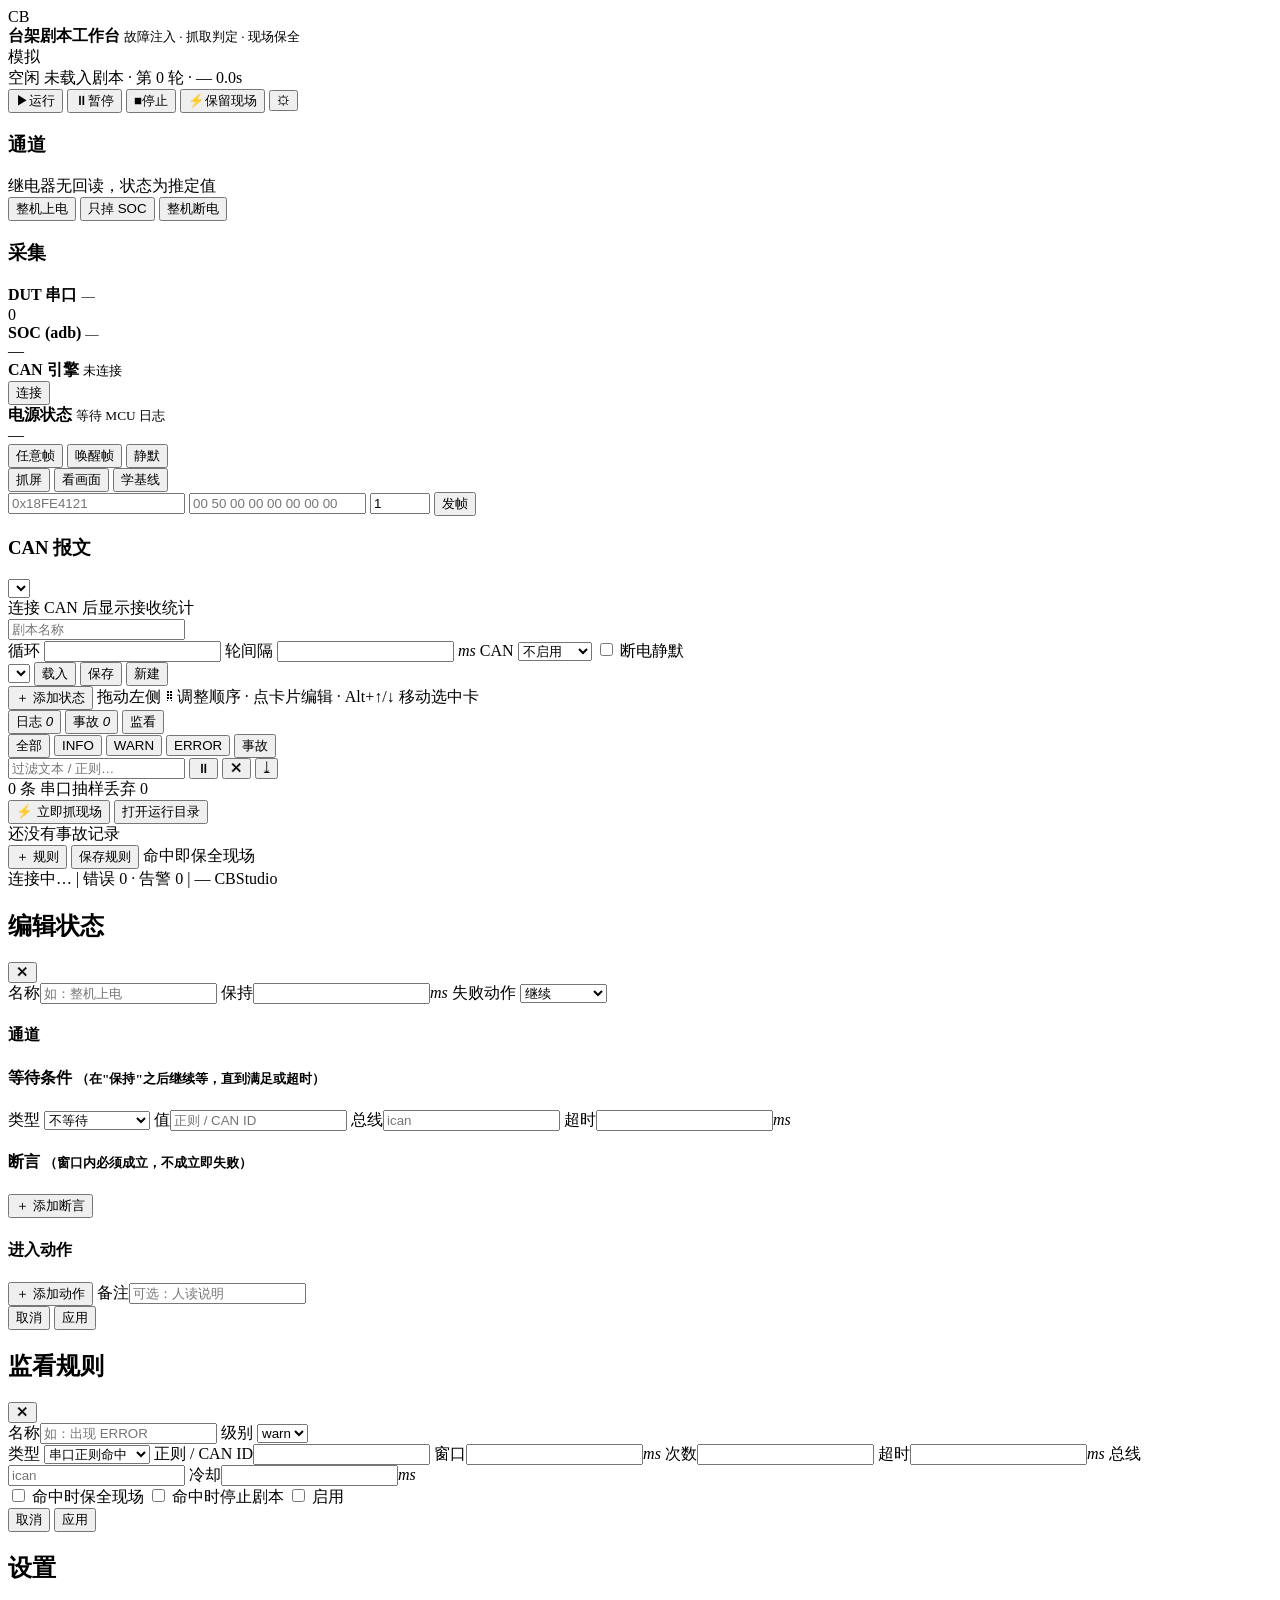
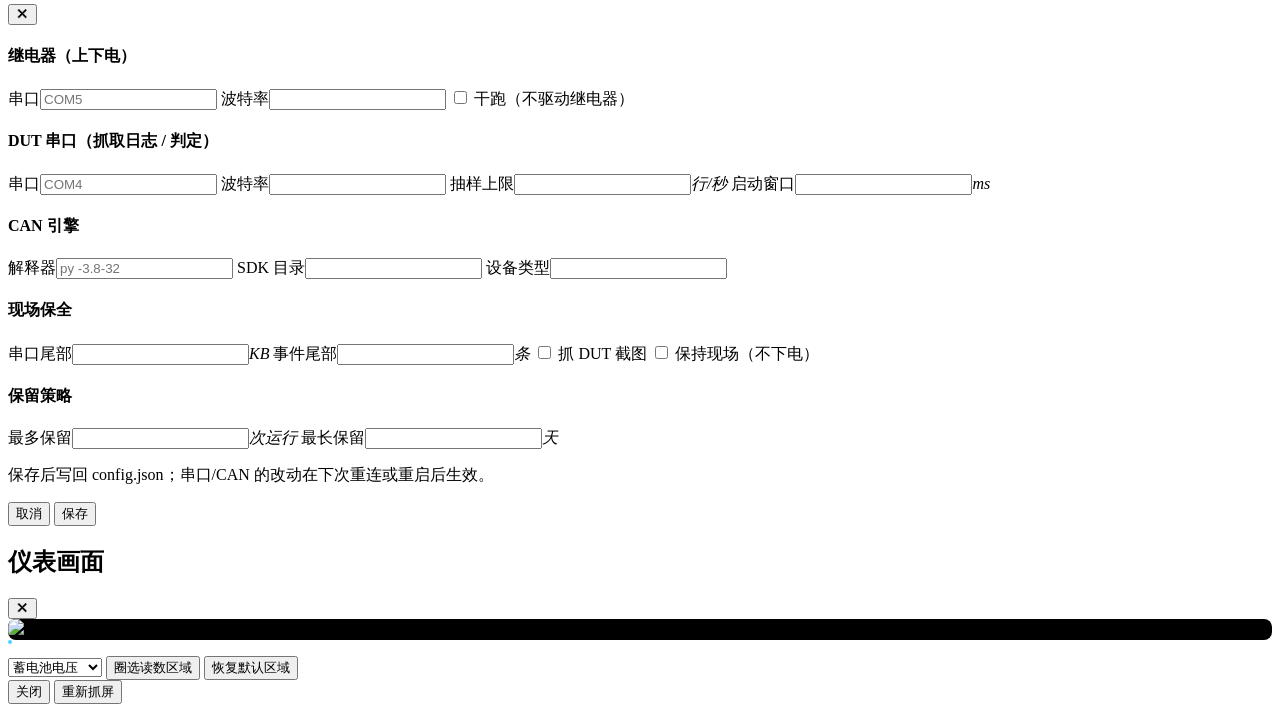
==== web/index.html @ af42330e "feat(cbstudio): 台架工作台初版入库 - 本地网页工作台：继电器通道、CAN 激励、串口/adb 探针、剧本运行器（SSE 实时刷新） - 剧本状态卡：断言（无 ERROR / 串口 /" ====
<!DOCTYPE html>
<html lang="zh-CN">
<head>
<meta charset="utf-8">
<meta name="viewport" content="width=device-width, initial-scale=1">
<title>CBStudio · 台架剧本工作台</title>
<link rel="stylesheet" href="/static/css/app.css">
</head>
<body>

<header class="topbar">
  <div class="brand">
    <span class="brand-mark">CB</span>
    <div class="brand-text">
      <b>台架剧本工作台</b>
      <small>故障注入 · 抓取判定 · 现场保全</small>
    </div>
    <span class="sim-badge hidden" id="simBadge" title="模拟模式：不连接任何真实硬件">模拟</span>
  </div>

  <div class="runstate" id="runstate">
    <span class="pill" id="phasePill">空闲</span>
    <span class="run-meta">
      <span id="runScenario">未载入剧本</span>
      <span class="sep">·</span>
      <span id="runIteration">第 0 轮</span>
      <span class="sep">·</span>
      <span id="runStateName">—</span>
    </span>
    <span class="run-clock" id="runClock">0.0s</span>
  </div>

  <div class="top-actions">
    <button class="btn primary" id="btnStart" title="开始执行剧本（Space）">
      <span class="ico">▶</span><span>运行</span>
    </button>
    <button class="btn" id="btnPause" title="暂停 / 恢复（P）">
      <span class="ico" id="pauseIco">⏸</span><span id="pauseLabel">暂停</span>
    </button>
    <button class="btn danger" id="btnStop" title="停止（Esc）">
      <span class="ico">■</span><span>停止</span>
    </button>
    <button class="btn warn" id="btnFreeze" title="立刻抓现场并保持不动电">
      <span class="ico">⚡</span><span>保留现场</span>
    </button>
    <button class="btn ghost" id="btnSettings" title="设置（硬件 / 保全 / 保留策略）">⚙</button>
  </div>
</header>

<main class="layout">

  <!-- ============================ 左：通道与采集 ============================ -->
  <aside class="col col-left">
    <section class="panel">
      <div class="panel-head">
        <h3>通道</h3>
        <span class="hint" id="channelHint">继电器无回读，状态为推定值</span>
      </div>
      <div class="channel-list" id="channelList"></div>
      <div class="preset-row">
        <button class="btn tiny" data-preset="power_on">整机上电</button>
        <button class="btn tiny" data-preset="soc_off">只掉 SOC</button>
        <button class="btn tiny" data-preset="power_off">整机断电</button>
      </div>
    </section>

    <section class="panel">
      <div class="panel-head"><h3>采集</h3><span class="hint" id="probeHint"></span></div>
      <div class="probe-list">
        <div class="probe-row" id="probeSerial">
          <span class="led"></span>
          <div class="probe-main">
            <b>DUT 串口</b>
            <small id="probeSerialDetail">—</small>
          </div>
          <span class="probe-rate" id="probeSerialRate">0</span>
        </div>
        <div class="probe-row" id="probeAdb">
          <span class="led"></span>
          <div class="probe-main">
            <b>SOC (adb)</b>
            <small id="probeAdbDetail">—</small>
          </div>
          <span class="probe-rate" id="probeAdbRate">—</span>
        </div>
        <div class="probe-row" id="probeCan">
          <span class="led"></span>
          <div class="probe-main">
            <b>CAN 引擎</b>
            <small id="probeCanDetail">未连接</small>
          </div>
          <button class="btn tiny" id="btnCanConnect">连接</button>
        </div>
        <div class="probe-row" id="probePwr">
          <span class="led"></span>
          <div class="probe-main">
            <b>电源状态</b>
            <small id="probePwrDetail">等待 MCU 日志</small>
          </div>
          <span class="probe-rate" id="probePwrState">—</span>
        </div>
      </div>
      <div class="can-buses" id="canBuses"></div>
      <div class="stim-row">
        <button class="btn tiny" data-stim="any" title="持续发普通帧：OFF→待机，并让网络不静默">任意帧</button>
        <button class="btn tiny" data-stim="wake" title="发转向/双闪/BMS1充电/OTA 唤醒源：待机→监听">唤醒帧</button>
        <button class="btn tiny" data-stim="silence" title="停掉全部激励，网络转静默">静默</button>
      </div>
      <div class="stim-row">
        <button class="btn tiny" id="btnScreen" title="抓一帧仪表画面并预览">抓屏</button>
        <button class="btn tiny ghost" id="btnScreenLast" title="查看最近一张画面">看画面</button>
        <button class="btn tiny ghost" id="btnScreenBase" title="把当前画面的电压区域学成基线，供 screen_region 断言比对">学基线</button>
        <span class="hint" id="screenHint"></span>
      </div>
      <div class="manual-tx">
        <input class="mini-input" id="mtxId" placeholder="0x18FE4121" title="报文 ID">
        <input class="mini-input" id="mtxData" placeholder="00 50 00 00 00 00 00 00" title="数据（十六进制）">
        <input class="mini-input" id="mtxCount" type="number" min="1" value="1" title="发送次数" style="width:52px">
        <button class="btn tiny" id="btnSendFrame" title="按 100ms 周期手动发送，不受发送闸门影响">发帧</button>
      </div>
    </section>

    <section class="panel grow">
      <div class="panel-head">
        <h3>CAN 报文</h3>
        <select class="mini-select" id="canBusSelect"></select>
      </div>
      <div class="id-table" id="canIdTable">
        <div class="empty">连接 CAN 后显示接收统计</div>
      </div>
    </section>
  </aside>

  <!-- ============================ 中：剧本时间线 ============================ -->
  <section class="col col-center">
    <div class="scenario-bar">
      <input class="scenario-name" id="scenarioName" placeholder="剧本名称">
      <div class="scenario-meta">
        <label class="field">
          <span>循环</span>
          <input type="number" min="0" id="scenarioLoops" title="0 = 无限循环">
        </label>
        <label class="field">
          <span>轮间隔</span>
          <input type="number" min="0" step="100" id="scenarioInterval" title="毫秒">
          <em>ms</em>
        </label>
        <label class="field">
          <span>CAN</span>
          <select id="scenarioCanMode">
            <option value="none">不启用</option>
            <option value="tx">随机发送</option>
            <option value="rx">只接收</option>
          </select>
        </label>
        <label class="check" title="剧本主动断电期间，自动静默「掉线/静默」类监看，避免把预期掉电判成事故">
          <input type="checkbox" id="scenarioMute"> 断电静默
        </label>
        <span class="estimate" id="scenarioEstimate"></span>
      </div>
      <div class="scenario-tools">
        <select class="mini-select" id="scenarioFiles" title="载入已保存的剧本"></select>
        <button class="btn tiny" id="btnScenarioLoad">载入</button>
        <button class="btn tiny" id="btnScenarioSave">保存</button>
        <button class="btn tiny" id="btnScenarioNew">新建</button>
      </div>
    </div>

    <div class="timeline-wrap">
      <div class="timeline" id="timeline"></div>
      <div class="timeline-foot">
        <button class="btn add-state" id="btnAddState">＋ 添加状态</button>
        <span class="hint">拖动左侧 ⠿ 调整顺序 · 点卡片编辑 · Alt+↑/↓ 移动选中卡</span>
      </div>
    </div>
  </section>

  <!-- ============================ 右：日志 / 事件 / 规则 ============================ -->
  <aside class="col col-right">
    <div class="tabs">
      <button class="tab active" data-tab="logs">日志 <i id="tabLogCount">0</i></button>
      <button class="tab" data-tab="incidents">事故 <i id="tabIncCount">0</i></button>
      <button class="tab" data-tab="rules">监看</button>
    </div>

    <div class="tab-body" data-body="logs">
      <div class="log-tools">
        <div class="chips" id="logLevels">
          <button class="chip active" data-level="all">全部</button>
          <button class="chip" data-level="info">INFO</button>
          <button class="chip" data-level="warn">WARN</button>
          <button class="chip" data-level="error">ERROR</button>
          <button class="chip" data-level="incident">事故</button>
        </div>
        <input class="mini-input" id="logSearch" placeholder="过滤文本 / 正则…">
        <button class="btn tiny ghost" id="btnLogPause" title="暂停滚动">⏸</button>
        <button class="btn tiny ghost" id="btnLogClear" title="清空视图">✕</button>
        <button class="btn tiny ghost" id="btnLogExport" title="导出 CSV">⤓</button>
      </div>
      <div class="log-view" id="logView"></div>
      <div class="log-foot">
        <span id="logFoot">0 条</span>
        <span class="hint" id="logDrop">串口抽样丢弃 0</span>
      </div>
    </div>

    <div class="tab-body hidden" data-body="incidents">
      <div class="inc-tools">
        <button class="btn tiny" id="btnFreeze2">⚡ 立即抓现场</button>
        <button class="btn tiny ghost" id="btnOpenRun">打开运行目录</button>
        <span class="hint" id="incRunId"></span>
      </div>
      <div class="inc-list" id="incList"><div class="empty">还没有事故记录</div></div>
    </div>

    <div class="tab-body hidden" data-body="rules">
      <div class="inc-tools">
        <button class="btn tiny" id="btnRuleAdd">＋ 规则</button>
        <button class="btn tiny primary" id="btnRuleSave">保存规则</button>
        <span class="hint">命中即保全现场</span>
      </div>
      <div class="rule-list" id="ruleList"></div>
    </div>
  </aside>
</main>

<footer class="statusbar">
  <span class="dot" id="connDot"></span>
  <span id="connText">连接中…</span>
  <span class="sep">|</span>
  <span id="statCounters">错误 0 · 告警 0</span>
  <span class="sep">|</span>
  <span id="statRunDir" class="mono">—</span>
  <span class="spacer"></span>
  <span id="statVersion">CBStudio</span>
</footer>

<!-- ============================ 状态卡编辑器 ============================ -->
<div class="overlay hidden" id="stateModal">
  <div class="modal">
    <div class="modal-head">
      <h2 id="stateModalTitle">编辑状态</h2>
      <button class="btn ghost" data-close="stateModal">✕</button>
    </div>
    <div class="modal-body">
      <div class="form-row">
        <label class="field wide"><span>名称</span><input id="stName" placeholder="如：整机上电"></label>
        <label class="field"><span>保持</span><input type="number" min="0" step="100" id="stHold"><em>ms</em></label>
        <label class="field"><span>失败动作</span>
          <select id="stOnFail">
            <option value="continue">继续</option>
            <option value="stop">停止剧本</option>
            <option value="freeze">保全后停止</option>
          </select>
        </label>
      </div>

      <h4>通道</h4>
      <div class="chan-matrix" id="stChannels"></div>

      <h4>等待条件 <small>（在"保持"之后继续等，直到满足或超时）</small></h4>
      <div class="form-row">
        <label class="field"><span>类型</span>
          <select id="stWaitType">
            <option value="none">不等待</option>
            <option value="adb_online">SOC 在线</option>
            <option value="serial_match">串口出现</option>
            <option value="can_frame">CAN 收到报文</option>
            <option value="log_growing">日志在增长</option>
            <option value="pwr_state">电源状态到达</option>
          </select>
        </label>
        <label class="field wide" id="stWaitValueField"><span>值</span><input id="stWaitValue" placeholder="正则 / CAN ID"></label>
        <label class="field" id="stWaitBusField"><span>总线</span><input id="stWaitBus" placeholder="ican"></label>
        <label class="field" id="stWaitTimeoutField"><span>超时</span><input type="number" min="0" step="500" id="stWaitTimeout"><em>ms</em></label>
      </div>

      <h4>断言 <small>（窗口内必须成立，不成立即失败）</small></h4>
      <div class="check-list" id="stChecks"></div>
      <button class="btn tiny" id="btnAddCheck">＋ 添加断言</button>

      <h4>进入动作</h4>
      <div class="action-list" id="stActions"></div>
      <button class="btn tiny" id="btnAddAction">＋ 添加动作</button>

      <label class="field wide"><span>备注</span><input id="stNote" placeholder="可选：人读说明"></label>
    </div>
    <div class="modal-foot">
      <button class="btn" data-close="stateModal">取消</button>
      <button class="btn primary" id="btnStateApply">应用</button>
    </div>
  </div>
</div>

<!-- ============================ 规则编辑器 ============================ -->
<div class="overlay hidden" id="ruleModal">
  <div class="modal narrow">
    <div class="modal-head">
      <h2>监看规则</h2>
      <button class="btn ghost" data-close="ruleModal">✕</button>
    </div>
    <div class="modal-body">
      <div class="form-row">
        <label class="field wide"><span>名称</span><input id="ruName" placeholder="如：出现 ERROR"></label>
        <label class="field"><span>级别</span>
          <select id="ruSeverity"><option value="warn">warn</option><option value="error">error</option></select>
        </label>
      </div>
      <div class="form-row">
        <label class="field"><span>类型</span>
          <select id="ruType">
            <option value="regex">串口正则命中</option>
            <option value="silence">串口静默</option>
            <option value="can_timeout">CAN 报文超时</option>
            <option value="adb_offline">SOC 掉线</option>
            <option value="log_stall">日志停更</option>
          </select>
        </label>
        <label class="field wide"><span>正则 / CAN ID</span><input id="ruPattern"></label>
        <label class="field"><span>窗口</span><input type="number" min="0" step="500" id="ruWindow"><em>ms</em></label>
        <label class="field"><span>次数</span><input type="number" min="1" id="ruHits"></label>
        <label class="field"><span>超时</span><input type="number" min="0" step="500" id="ruAfter"><em>ms</em></label>
        <label class="field"><span>总线</span><input id="ruBus" placeholder="ican"></label>
        <label class="field"><span>冷却</span><input type="number" min="0" step="1000" id="ruCooldown"><em>ms</em></label>
      </div>
      <div class="form-row">
        <label class="check"><input type="checkbox" id="ruFreeze"> 命中时保全现场</label>
        <label class="check"><input type="checkbox" id="ruStop"> 命中时停止剧本</label>
        <label class="check"><input type="checkbox" id="ruEnabled"> 启用</label>
      </div>
    </div>
    <div class="modal-foot">
      <button class="btn" data-close="ruleModal">取消</button>
      <button class="btn primary" id="btnRuleApply">应用</button>
    </div>
  </div>
</div>

<!-- ============================ 设置 ============================ -->
<div class="overlay hidden" id="settingsModal">
  <div class="modal">
    <div class="modal-head">
      <h2>设置</h2>
      <button class="btn ghost" data-close="settingsModal">✕</button>
    </div>
    <div class="modal-body settings">
      <h4>继电器（上下电）</h4>
      <div class="form-row">
        <label class="field"><span>串口</span><input id="setRelayPort" placeholder="COM5"></label>
        <label class="field"><span>波特率</span><input type="number" id="setRelayBaud"></label>
        <label class="check"><input type="checkbox" id="setRelayDry"> 干跑（不驱动继电器）</label>
      </div>

      <h4>DUT 串口（抓取日志 / 判定）</h4>
      <div class="form-row">
        <label class="field"><span>串口</span><input id="setSerialPort" placeholder="COM4"></label>
        <label class="field"><span>波特率</span><input type="number" id="setSerialBaud"></label>
        <label class="field"><span>抽样上限</span><input type="number" id="setSerialRate"><em>行/秒</em></label>
        <label class="field" title="上电/上 IG 后 DUT 启动期间，不把「没 adb / 没日志」判成事故">
          <span>启动窗口</span><input type="number" id="setBootGrace" step="1000"><em>ms</em>
        </label>
      </div>

      <h4>CAN 引擎</h4>
      <div class="form-row">
        <label class="field"><span>解释器</span><input id="setCanPython" placeholder="py -3.8-32"></label>
        <label class="field wide"><span>SDK 目录</span><input id="setCanSdk"></label>
        <label class="field"><span>设备类型</span><input type="number" id="setCanType"></label>
      </div>
      <div class="form-row" id="setCanChannels"></div>

      <h4>现场保全</h4>
      <div class="form-row">
        <label class="field"><span>串口尾部</span><input type="number" id="setIncKb"><em>KB</em></label>
        <label class="field"><span>事件尾部</span><input type="number" id="setIncEvents"><em>条</em></label>
        <label class="check"><input type="checkbox" id="setIncShot"> 抓 DUT 截图</label>
        <label class="check"><input type="checkbox" id="setIncKeep"> 保持现场（不下电）</label>
      </div>

      <h4>保留策略</h4>
      <div class="form-row">
        <label class="field"><span>最多保留</span><input type="number" id="setRetRuns"><em>次运行</em></label>
        <label class="field"><span>最长保留</span><input type="number" id="setRetDays"><em>天</em></label>
      </div>
      <p class="hint">保存后写回 <span class="mono">config.json</span>；串口/CAN 的改动在下次重连或重启后生效。</p>
    </div>
    <div class="modal-foot">
      <button class="btn" data-close="settingsModal">取消</button>
      <button class="btn primary" id="btnSettingsApply">保存</button>
    </div>
  </div>
</div>

<div class="toast-wrap" id="toasts"></div>

<!-- ============================ 抓屏预览 ============================ -->
<div class="overlay hidden" id="screenModal">
  <div class="modal narrow">
    <div class="modal-head">
      <h2 id="screenTitle">仪表画面</h2>
      <button class="btn ghost" data-close="screenModal">✕</button>
    </div>
    <div class="modal-body">
      <div id="screenWrap" style="position:relative">
        <img id="screenImg" alt="仪表画面" style="width:100%; border-radius:8px; border:1px solid var(--line); background:#000; display:block">
        <div id="screenSel" class="hidden" style="position:absolute; border:2px dashed #4ad3ff; background:rgba(74,211,255,.16); pointer-events:none; border-radius:3px"></div>
      </div>
      <div class="hint" id="screenStats" style="margin-top:8px"></div>
      <div class="stim-row" style="padding-top:8px">
        <select id="regionMetric" title="选择要圈选的读数指标">
          <option value="voltage">蓄电池电压</option>
          <option value="odo">总里程</option>
          <option value="trip">小计里程</option>
          <option value="soc">SOC 百分比</option>
        </select>
        <button class="btn tiny" id="btnRegionPick" title="在画面上拖一个框，作为读取数字的区域">圈选读数区域</button>
        <button class="btn tiny ghost" id="btnRegionReset">恢复默认区域</button>
        <span class="hint" id="regionHint"></span>
      </div>
    </div>
    <div class="modal-foot">
      <button class="btn" data-close="screenModal">关闭</button>
      <button class="btn primary" id="btnScreenRefresh">重新抓屏</button>
    </div>
  </div>
</div>

<script src="/static/js/core.js"></script>
<script src="/static/js/channels.js"></script>
<script src="/static/js/scenario.js"></script>
<script src="/static/js/logs.js"></script>
<script src="/static/js/app.js"></script>
</body>
</html>
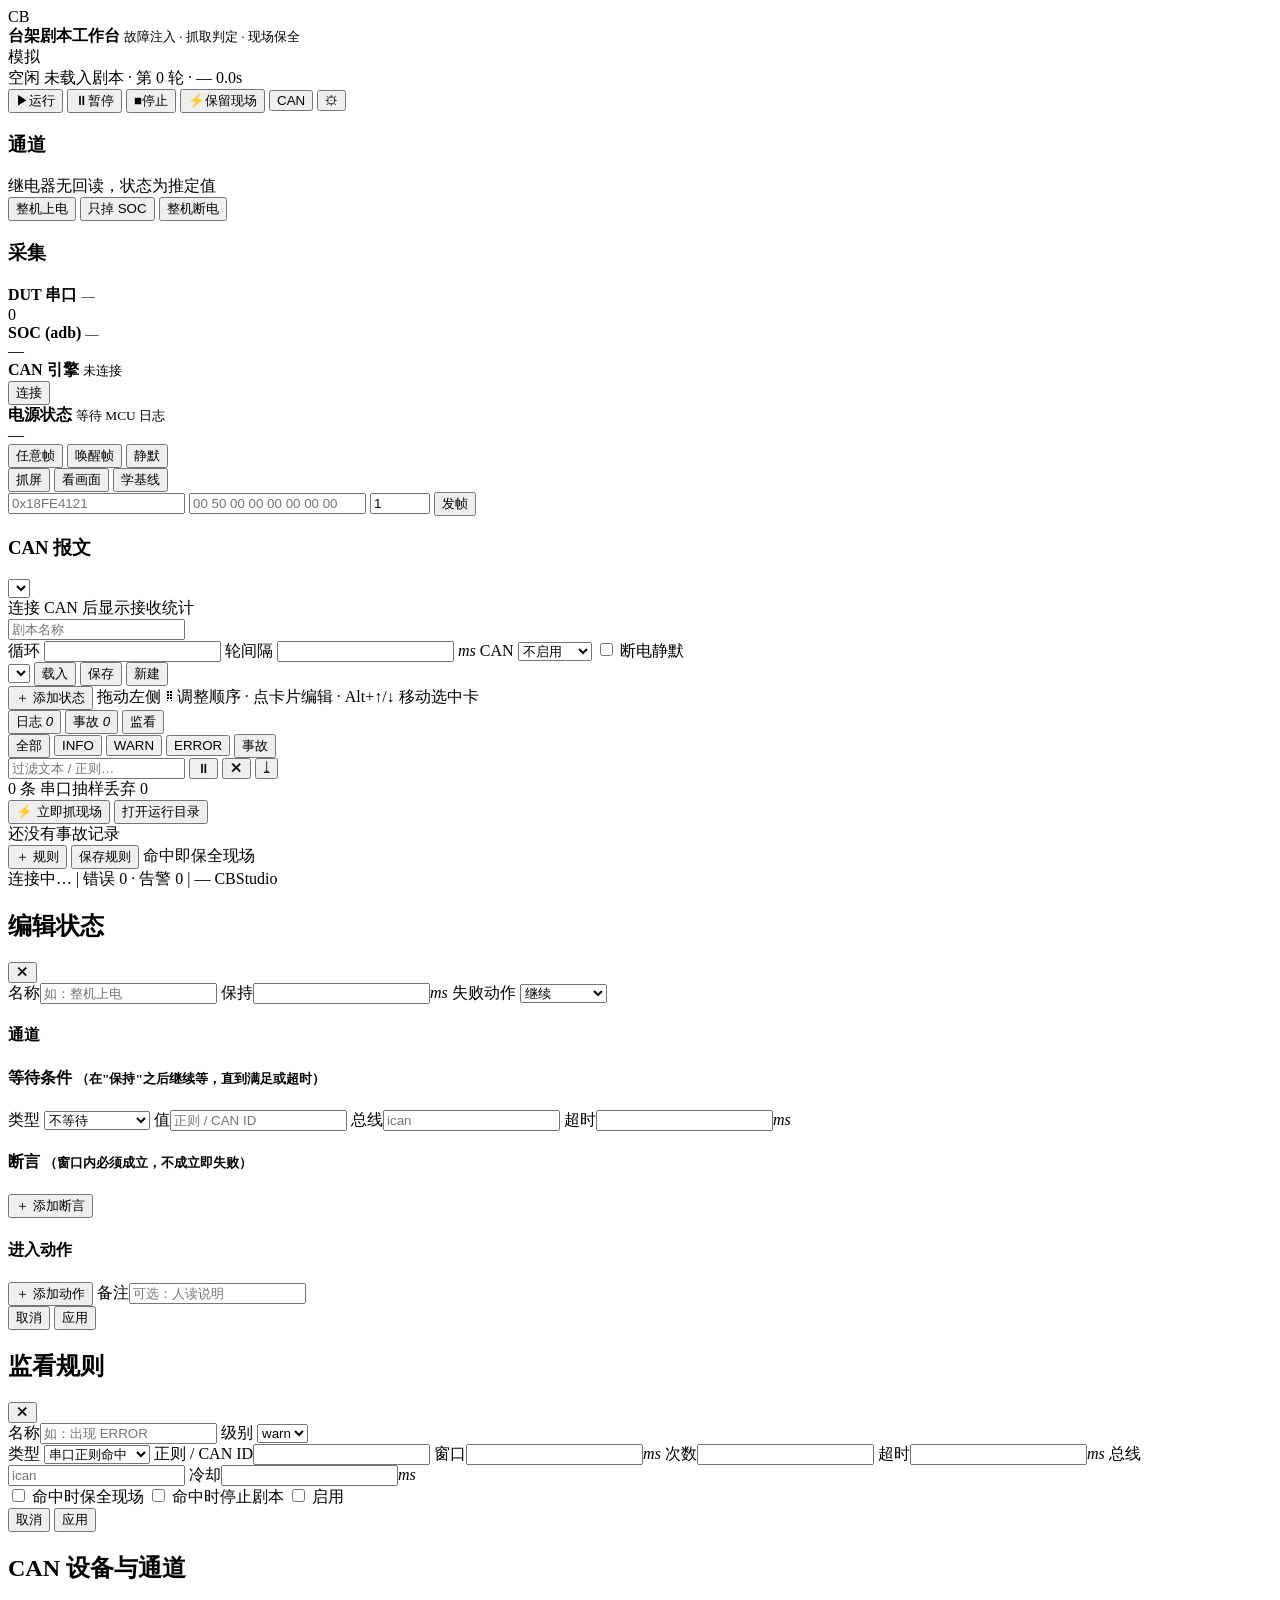
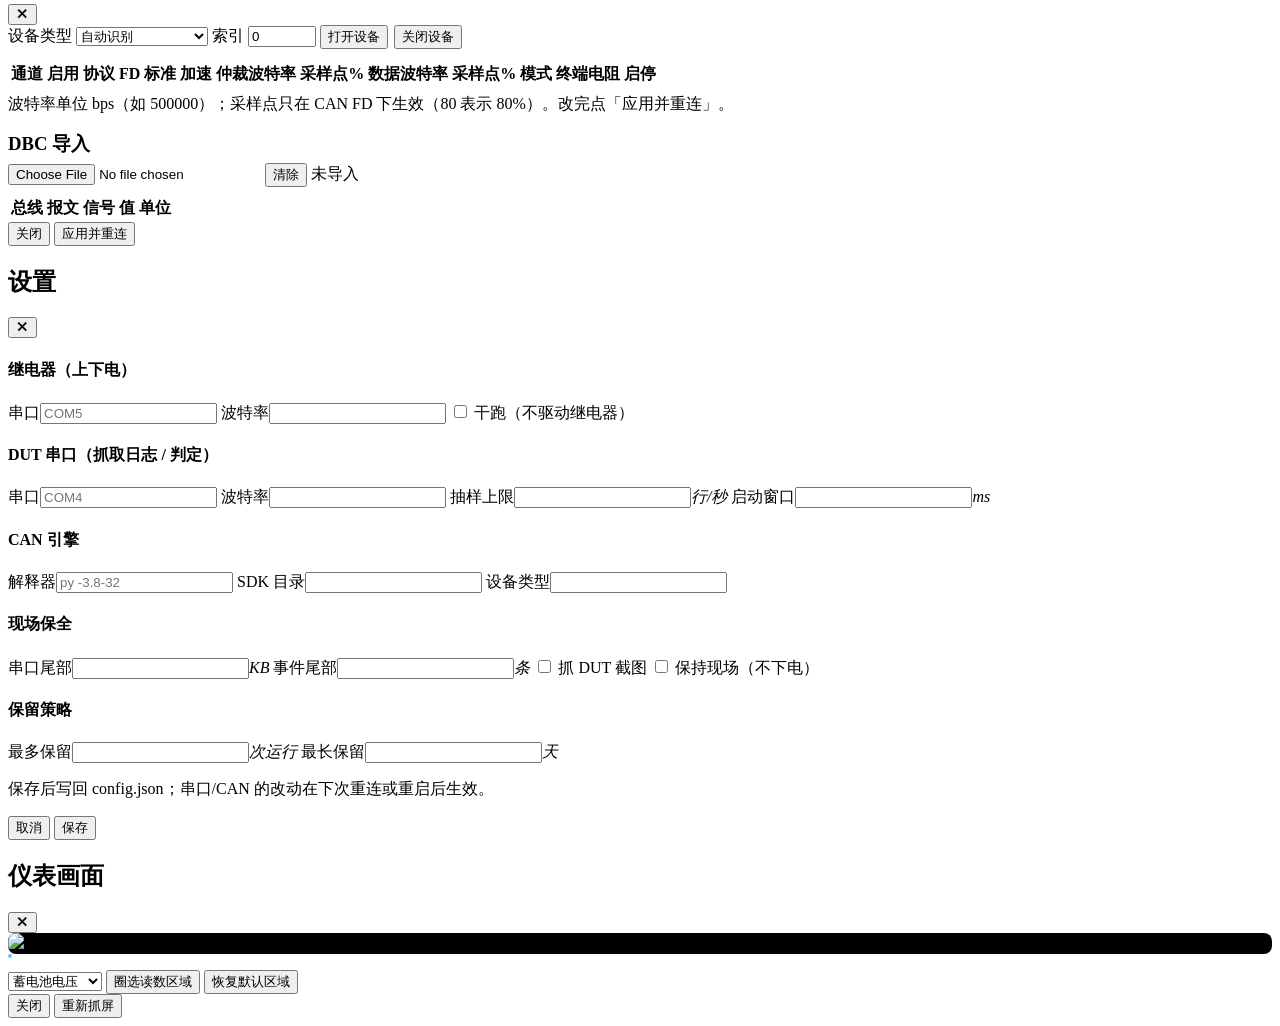
==== commit 8beaaa85: "feat(bench): CAN 独立配置弹窗（波特率/通道启停/DBC 导入） - 顶栏新增 CAN 按钮，弹出独立面板：设备类型/索引、打开关闭、设备信息回显 - 通道表逐路配置：启用、协议（经典" ====
--- a/web/index.html
+++ b/web/index.html
@@ -43,6 +43,7 @@
     <button class="btn warn" id="btnFreeze" title="立刻抓现场并保持不动电">
       <span class="ico">⚡</span><span>保留现场</span>
     </button>
+    <button class="btn" id="btnCanCfg" title="CAN 设备 / 波特率 / DBC">CAN</button>
     <button class="btn ghost" id="btnSettings" title="设置（硬件 / 保全 / 保留策略）">⚙</button>
   </div>
 </header>
@@ -337,6 +338,68 @@
 </div>
 
 <!-- ============================ 设置 ============================ -->
+<div class="overlay hidden" id="canModal">
+  <div class="modal" style="width:min(1220px, 96vw)">
+    <div class="modal-head">
+      <h2>CAN 设备与通道</h2>
+      <button class="btn ghost" data-close="canModal">✕</button>
+    </div>
+    <div class="modal-body">
+      <div class="stim-row" style="align-items:center; gap:12px; flex-wrap:wrap">
+        <label class="field"><span>设备类型</span>
+          <select id="canDeviceType" class="mini-select">
+            <option value="0">自动识别</option>
+            <option value="41">USBCANFD-200U</option>
+            <option value="42">USBCANFD-400U</option>
+            <option value="43">USBCANFD-800U</option>
+            <option value="4">USBCAN-II</option>
+            <option value="3">USBCAN-I</option>
+          </select>
+        </label>
+        <label class="field"><span>索引</span>
+          <input id="canDeviceIndex" class="mini-input" type="number" value="0" min="0" style="width:60px">
+        </label>
+        <div style="display:inline-flex; gap:6px">
+          <button class="btn tiny" id="btnCanOpen">打开设备</button>
+          <button class="btn tiny ghost" id="btnCanClose">关闭设备</button>
+        </div>
+        <span class="hint" id="canDevInfo"></span>
+      </div>
+
+      <table class="tbl" id="canChTable" style="margin-top:12px; table-layout:auto">
+        <thead>
+          <tr>
+            <th>通道</th><th>启用</th><th>协议</th><th>FD 标准</th><th>加速</th>
+            <th>仲裁波特率</th><th>采样点%</th><th>数据波特率</th><th>采样点%</th>
+            <th>模式</th><th>终端电阻</th><th>启停</th>
+          </tr>
+        </thead>
+        <tbody id="canChBody"></tbody>
+      </table>
+      <div class="hint" style="margin-top:6px">
+        波特率单位 bps（如 500000）；采样点只在 CAN FD 下生效（80 表示 80%）。改完点「应用并重连」。
+      </div>
+
+      <h3 style="margin:16px 0 6px">DBC 导入</h3>
+      <div class="stim-row" style="align-items:center; gap:10px; flex-wrap:wrap">
+        <input type="file" id="dbcFile" accept=".dbc,.DBC,text/plain" class="mini-input">
+        <button class="btn tiny ghost" id="btnDbcClear">清除</button>
+        <span class="hint" id="dbcInfo">未导入</span>
+      </div>
+      <div class="scroll" style="max-height:200px; margin-top:8px">
+        <table class="tbl" id="dbcTable">
+          <thead><tr><th>总线</th><th>报文</th><th>信号</th><th>值</th><th>单位</th></tr></thead>
+          <tbody id="dbcBody"></tbody>
+        </table>
+      </div>
+    </div>
+    <div class="modal-foot">
+      <button class="btn" data-close="canModal">关闭</button>
+      <button class="btn primary" id="btnCanApply">应用并重连</button>
+    </div>
+  </div>
+</div>
+
 <div class="overlay hidden" id="settingsModal">
   <div class="modal">
     <div class="modal-head">
@@ -429,6 +492,7 @@
 <script src="/static/js/channels.js"></script>
 <script src="/static/js/scenario.js"></script>
 <script src="/static/js/logs.js"></script>
+<script src="/static/js/can.js"></script>
 <script src="/static/js/app.js"></script>
 </body>
 </html>
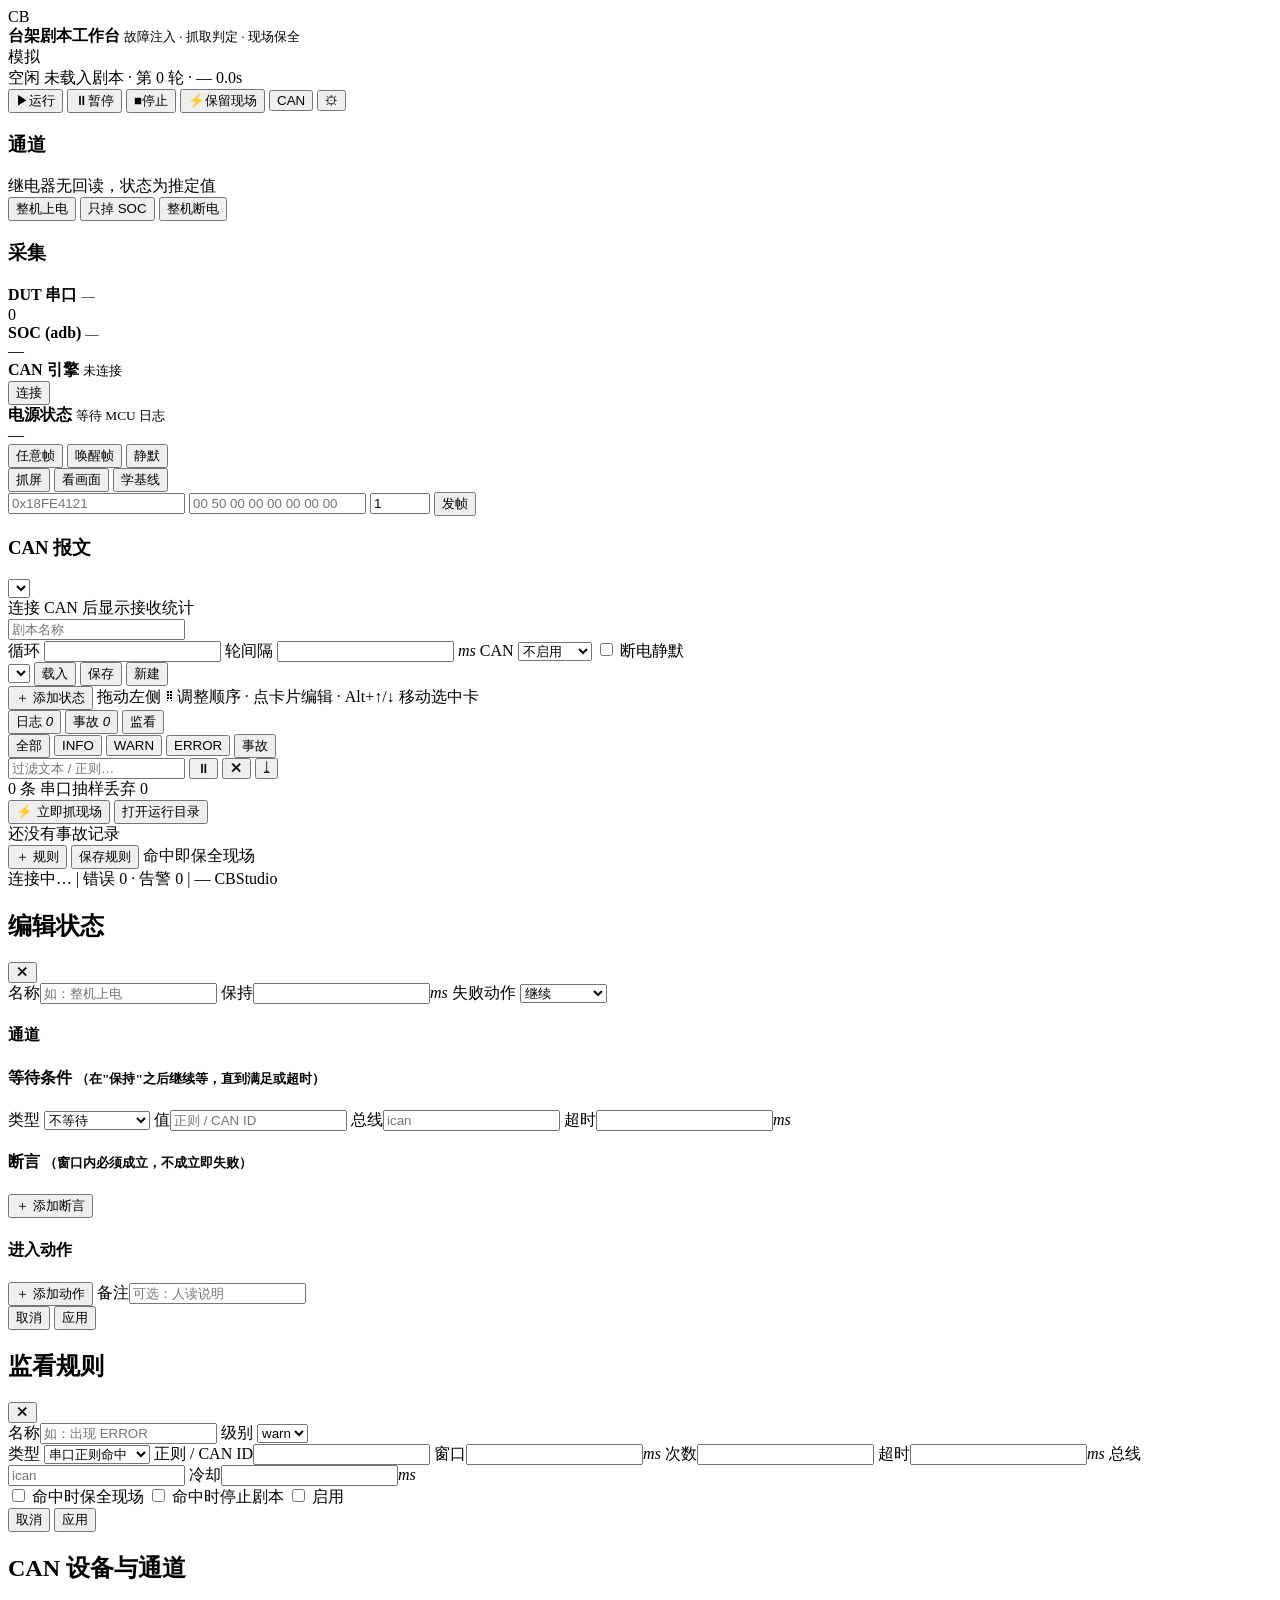
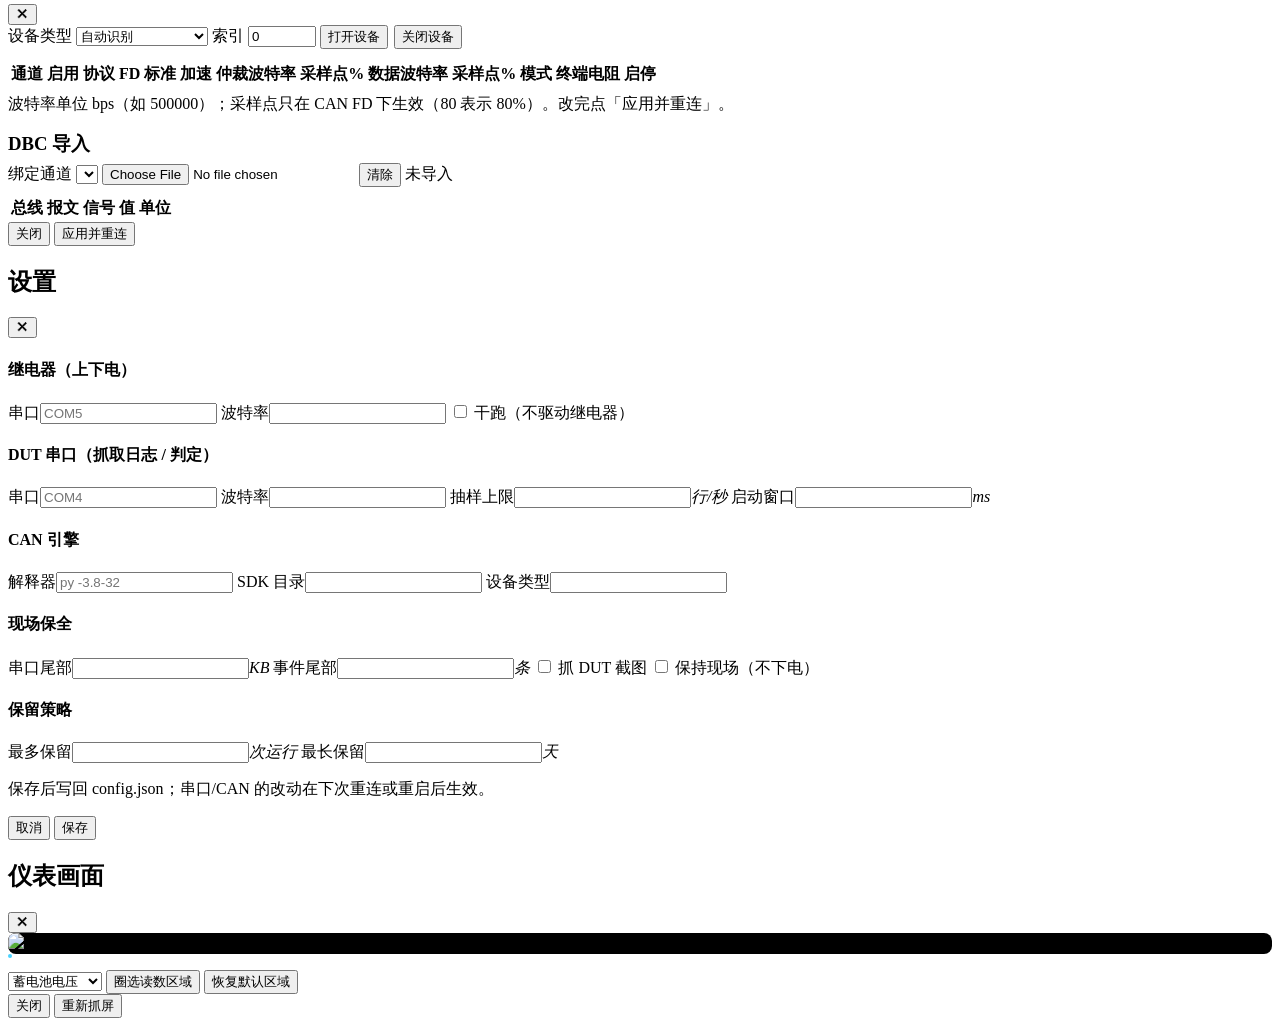
==== commit 0306b8d5: "feat(bench): DBC 按通道绑定 - DBC 从全局改为每路通道一份：导入时选择绑定通道，只解该通道收到的帧 - 面板按通道分组显示（itan/pcan 各自的 DBC、报文数、实时信号）" ====
--- a/web/index.html
+++ b/web/index.html
@@ -382,6 +382,9 @@
 
       <h3 style="margin:16px 0 6px">DBC 导入</h3>
       <div class="stim-row" style="align-items:center; gap:10px; flex-wrap:wrap">
+        <label class="field"><span>绑定通道</span>
+          <select id="dbcBus" class="mini-select"></select>
+        </label>
         <input type="file" id="dbcFile" accept=".dbc,.DBC,text/plain" class="mini-input">
         <button class="btn tiny ghost" id="btnDbcClear">清除</button>
         <span class="hint" id="dbcInfo">未导入</span>
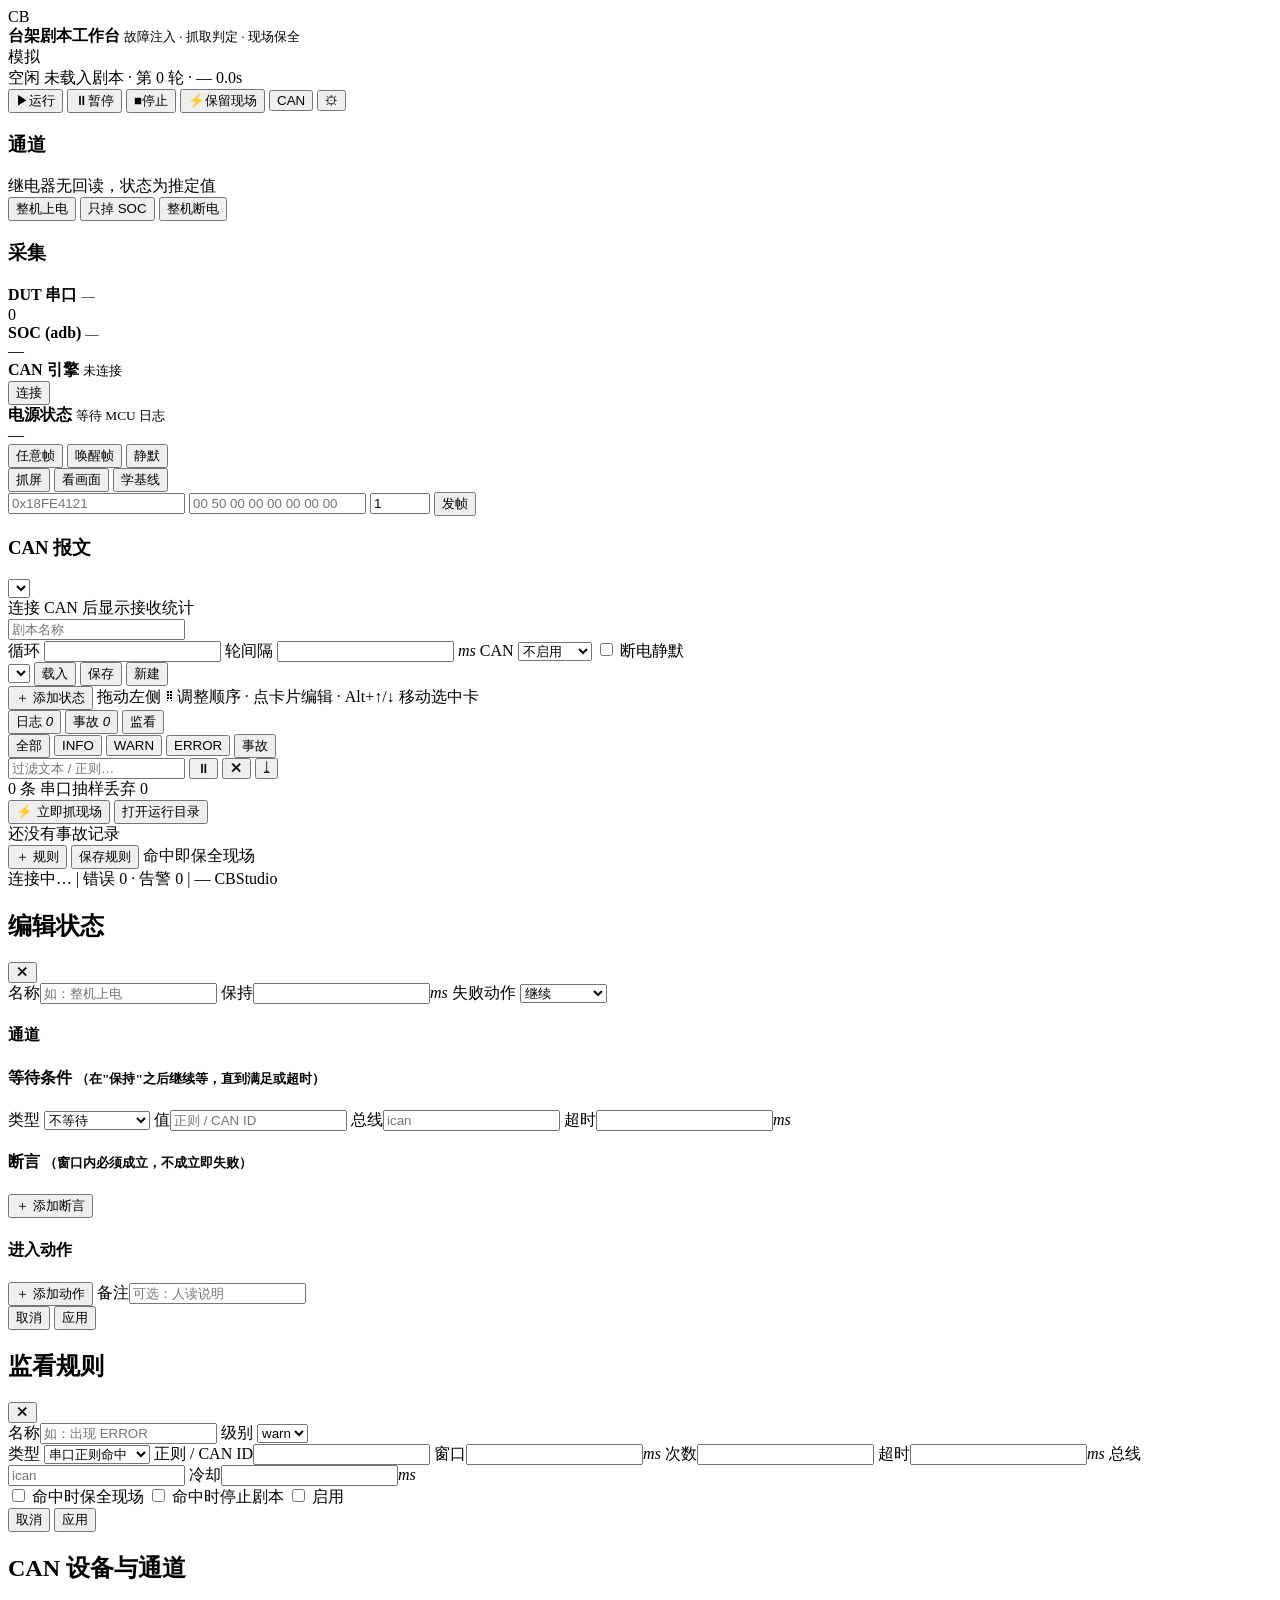
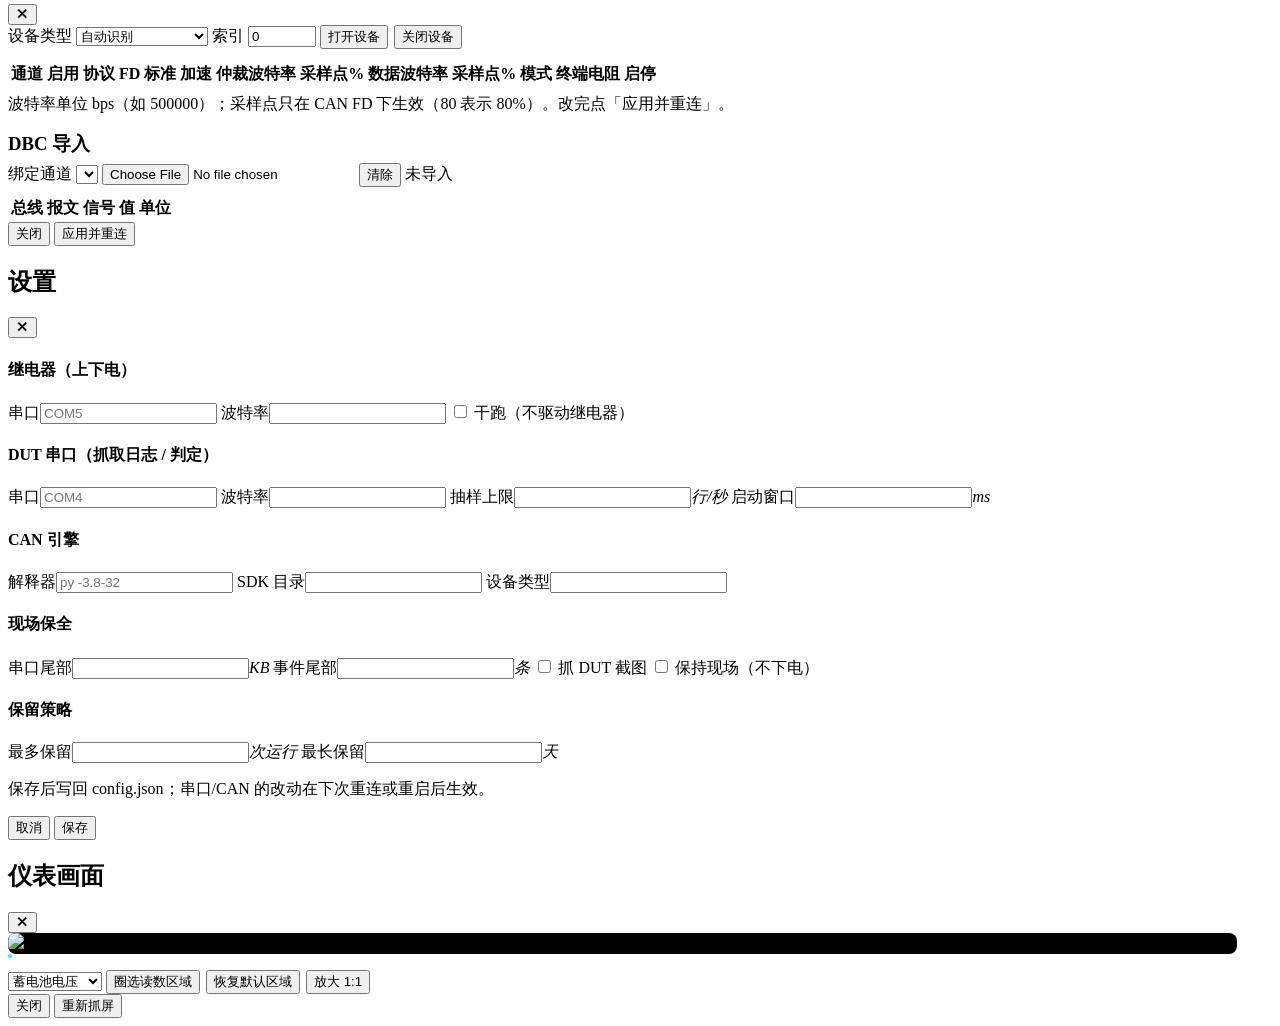
==== commit 593fbd17: "style(ui): 抓屏预览放大并修正下拉配色 - 抓屏弹窗宽度 1280px，图片按弹窗宽度显示，比原来大 2 倍以上 - 新增「放大 1:1 / 适应窗口」切换，放大后可滚动查看原始细节，圈选坐" ====
--- a/web/index.html
+++ b/web/index.html
@@ -461,26 +461,29 @@
 
 <!-- ============================ 抓屏预览 ============================ -->
 <div class="overlay hidden" id="screenModal">
-  <div class="modal narrow">
+  <div class="modal" style="width:min(1280px, 96vw)">
     <div class="modal-head">
       <h2 id="screenTitle">仪表画面</h2>
       <button class="btn ghost" data-close="screenModal">✕</button>
     </div>
     <div class="modal-body">
-      <div id="screenWrap" style="position:relative">
+      <div id="screenWrap" class="screen-wrap">
         <img id="screenImg" alt="仪表画面" style="width:100%; border-radius:8px; border:1px solid var(--line); background:#000; display:block">
         <div id="screenSel" class="hidden" style="position:absolute; border:2px dashed #4ad3ff; background:rgba(74,211,255,.16); pointer-events:none; border-radius:3px"></div>
       </div>
       <div class="hint" id="screenStats" style="margin-top:8px"></div>
       <div class="stim-row" style="padding-top:8px">
-        <select id="regionMetric" title="选择要圈选的读数指标">
+        <select id="regionMetric" class="mini-select" title="选择要圈选的读数指标">
           <option value="voltage">蓄电池电压</option>
           <option value="odo">总里程</option>
           <option value="trip">小计里程</option>
           <option value="soc">SOC 百分比</option>
         </select>
-        <button class="btn tiny" id="btnRegionPick" title="在画面上拖一个框，作为读取数字的区域">圈选读数区域</button>
-        <button class="btn tiny ghost" id="btnRegionReset">恢复默认区域</button>
+        <span style="display:inline-flex; gap:6px; flex-wrap:wrap">
+          <button class="btn tiny" id="btnRegionPick" title="在画面上拖一个框，作为读取数字的区域">圈选读数区域</button>
+          <button class="btn tiny ghost" id="btnRegionReset">恢复默认区域</button>
+          <button class="btn tiny ghost" id="btnScreenZoom" title="在适应窗口与原始尺寸之间切换">放大 1:1</button>
+        </span>
         <span class="hint" id="regionHint"></span>
       </div>
     </div>
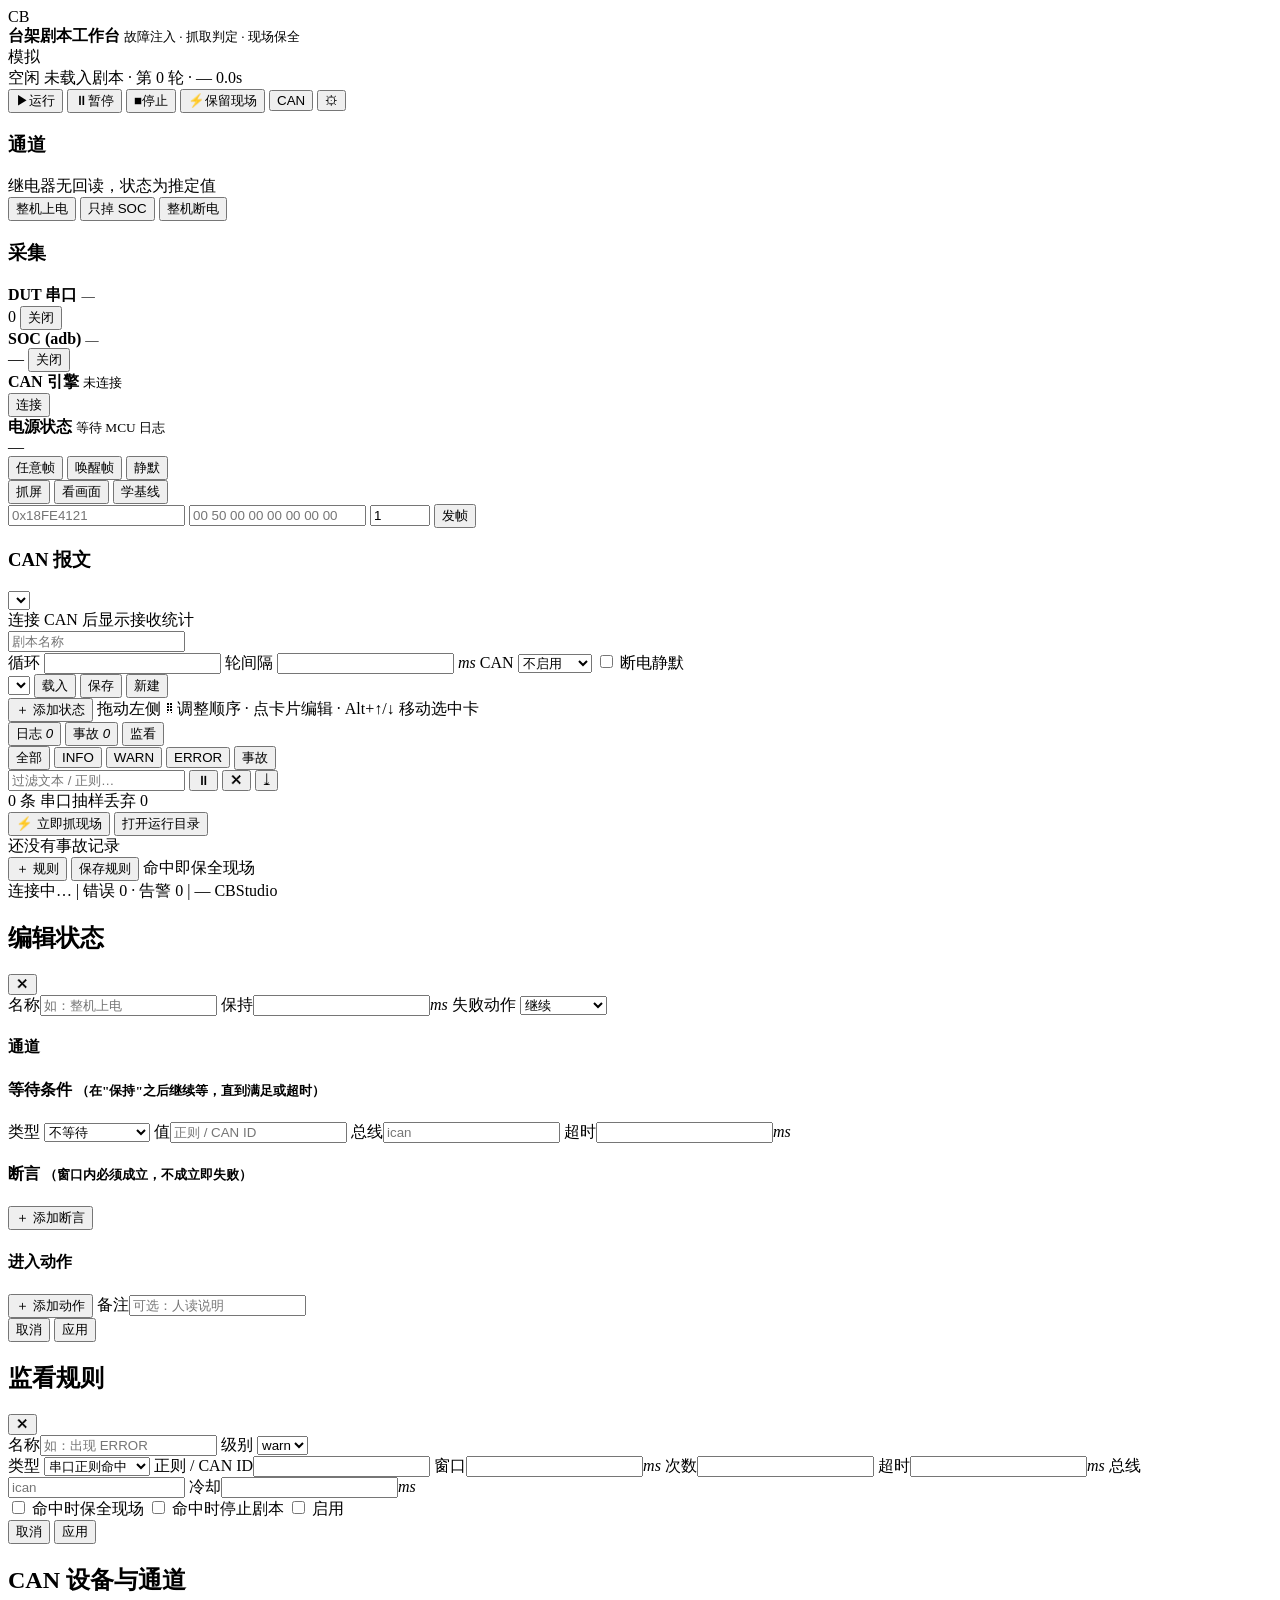
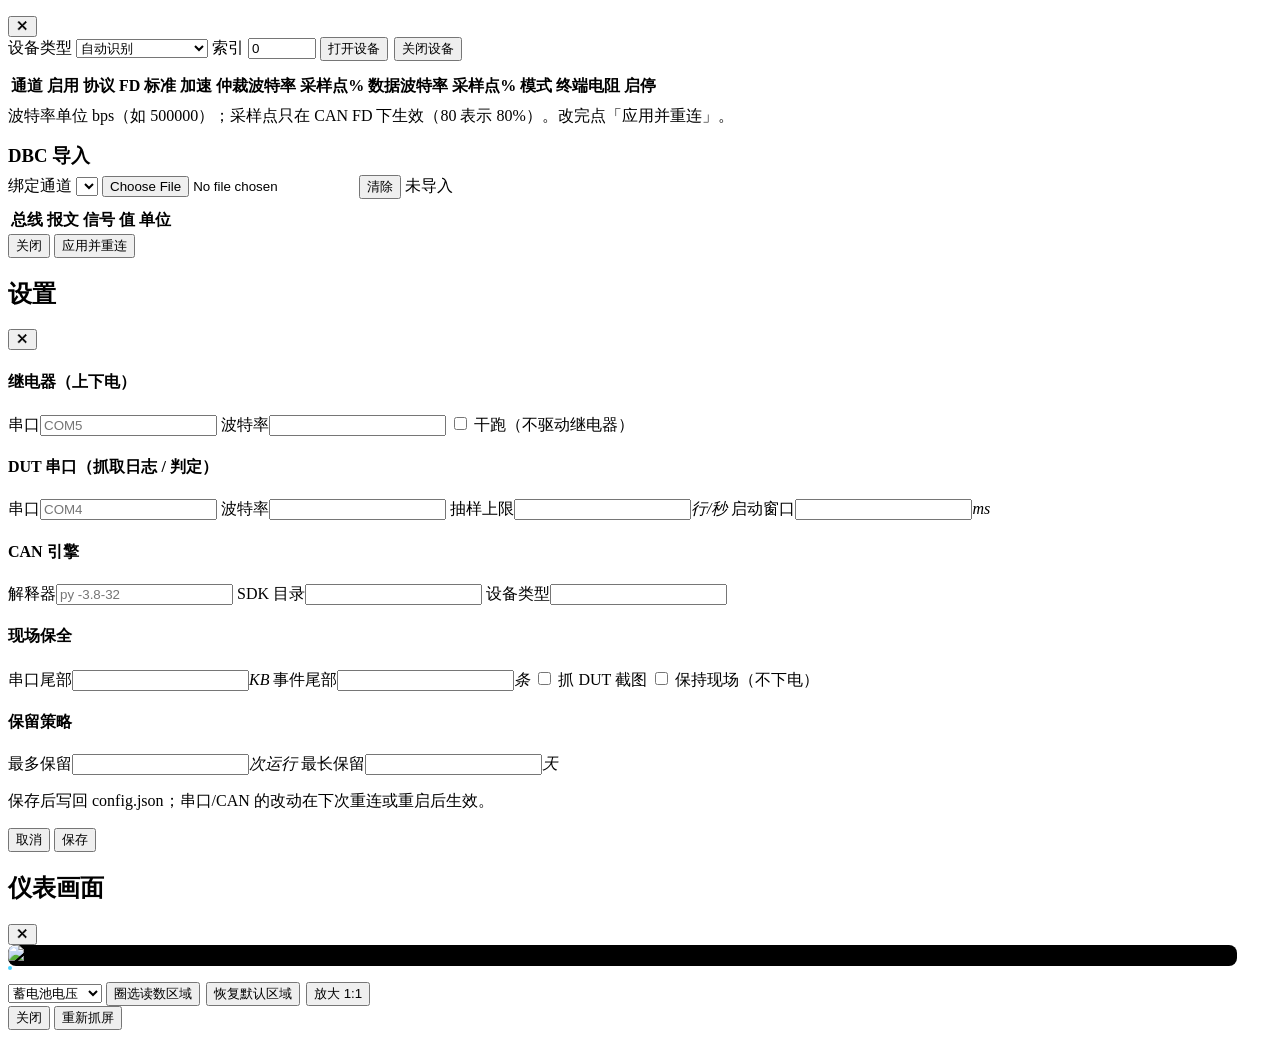
==== commit 32e5ccd9: "feat(probe): 采集探针支持手动开关 - DUT 串口 / SOC(adb) 行尾新增开关按钮，关闭后立即释放串口与 adb 采样，让位给其它工具 - 关闭后行置灰并显示「已关闭」，速率显示" ====
--- a/web/index.html
+++ b/web/index.html
@@ -75,6 +75,7 @@
             <small id="probeSerialDetail">—</small>
           </div>
           <span class="probe-rate" id="probeSerialRate">0</span>
+          <button class="btn tiny ghost" id="btnProbeSerial" title="关闭后释放串口，可给别的工具用">关闭</button>
         </div>
         <div class="probe-row" id="probeAdb">
           <span class="led"></span>
@@ -83,6 +84,7 @@
             <small id="probeAdbDetail">—</small>
           </div>
           <span class="probe-rate" id="probeAdbRate">—</span>
+          <button class="btn tiny ghost" id="btnProbeAdb" title="关闭后停止 adb 采样">关闭</button>
         </div>
         <div class="probe-row" id="probeCan">
           <span class="led"></span>
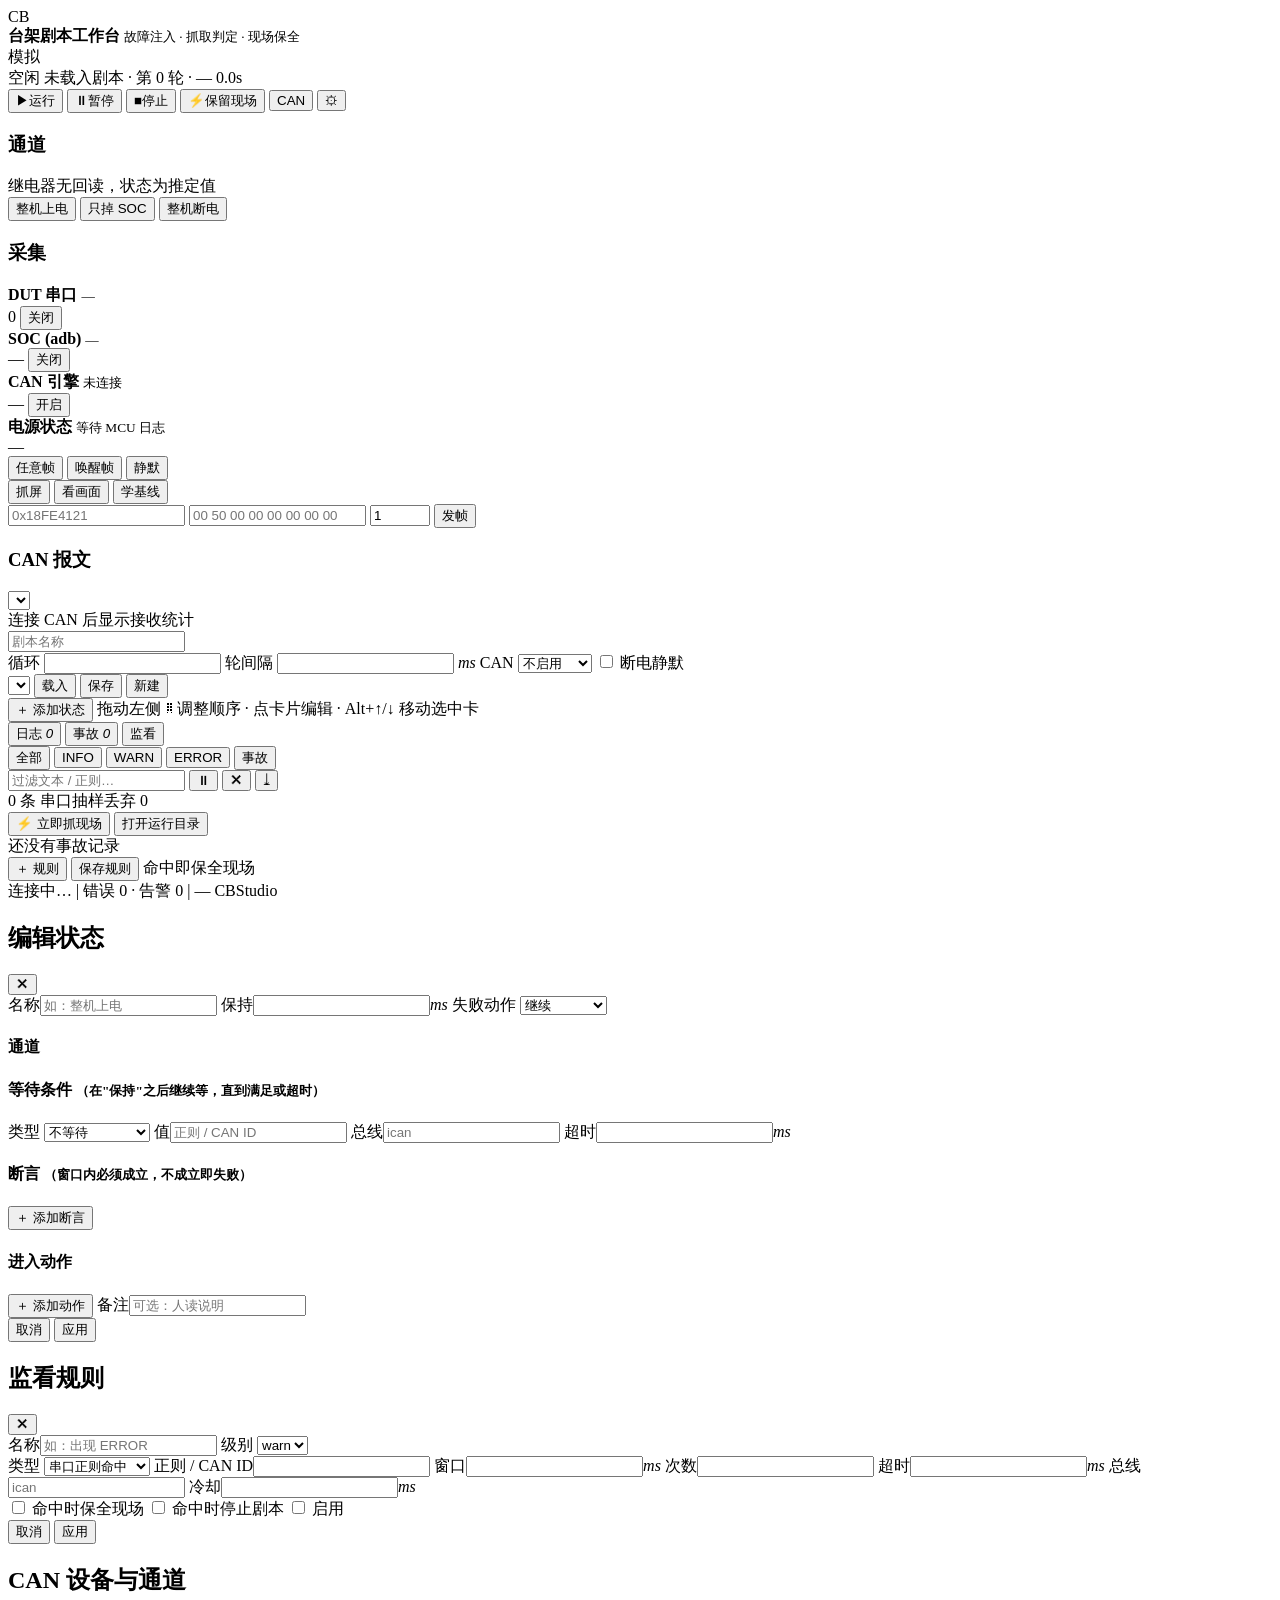
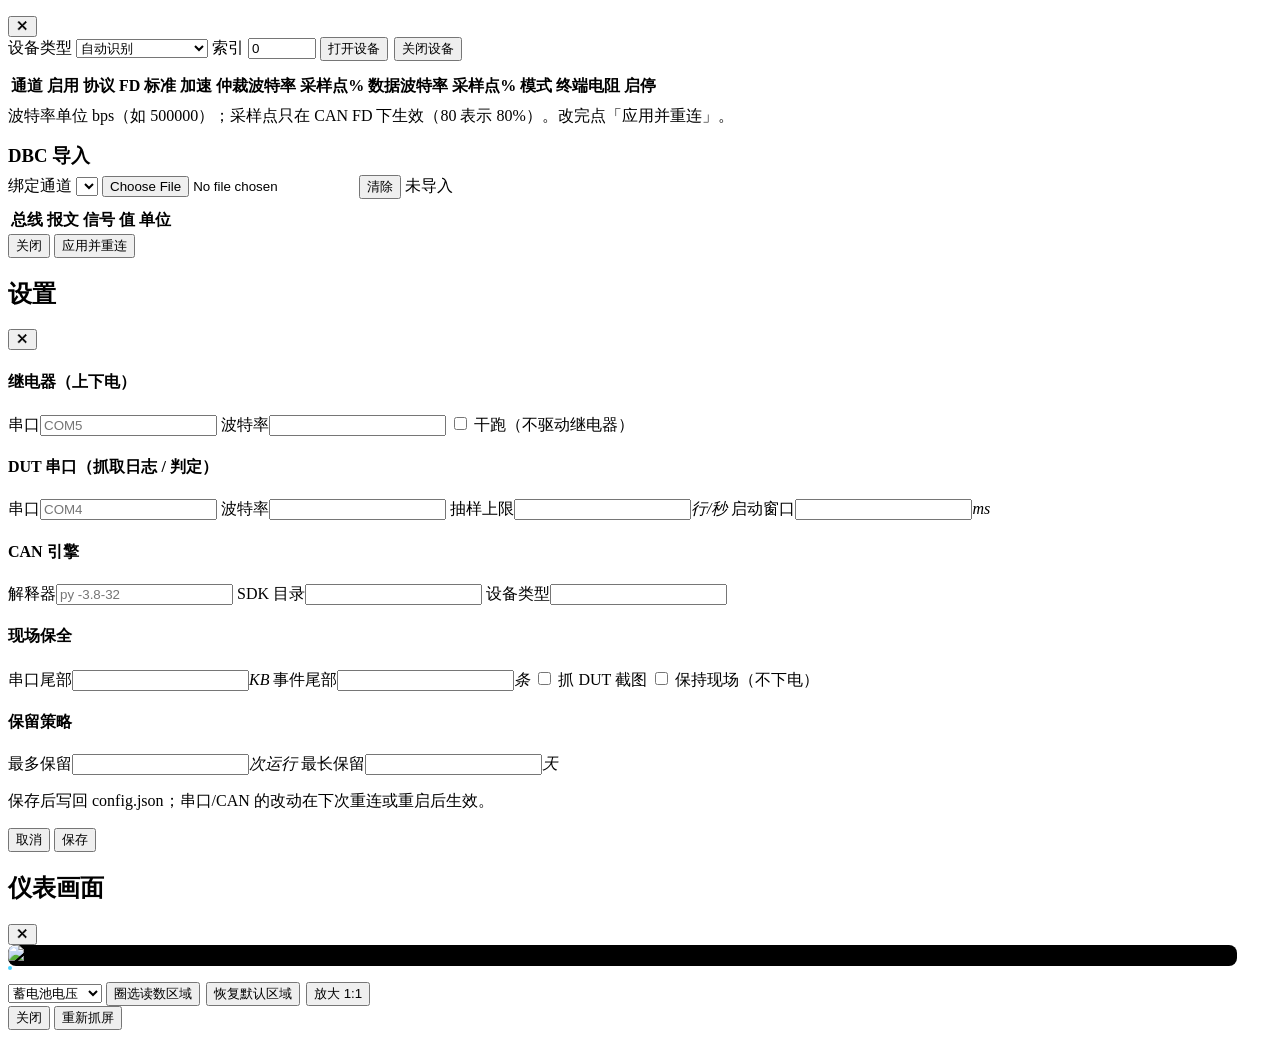
==== commit 8b7143cf: "fix(ui): 采集面板三行对齐 - CAN 行补上速率列（显示各路 rx_fps 之和），按钮不再占在速率列位置 - 速率列固定最小宽度并右对齐，三行的速率与开关按钮垂直对齐 - 开关按钮固定最小" ====
--- a/web/index.html
+++ b/web/index.html
@@ -92,7 +92,8 @@
             <b>CAN 引擎</b>
             <small id="probeCanDetail">未连接</small>
           </div>
-          <button class="btn tiny" id="btnCanConnect">连接</button>
+          <span class="probe-rate" id="probeCanRate">—</span>
+          <button class="btn tiny" id="btnCanConnect">开启</button>
         </div>
         <div class="probe-row" id="probePwr">
           <span class="led"></span>
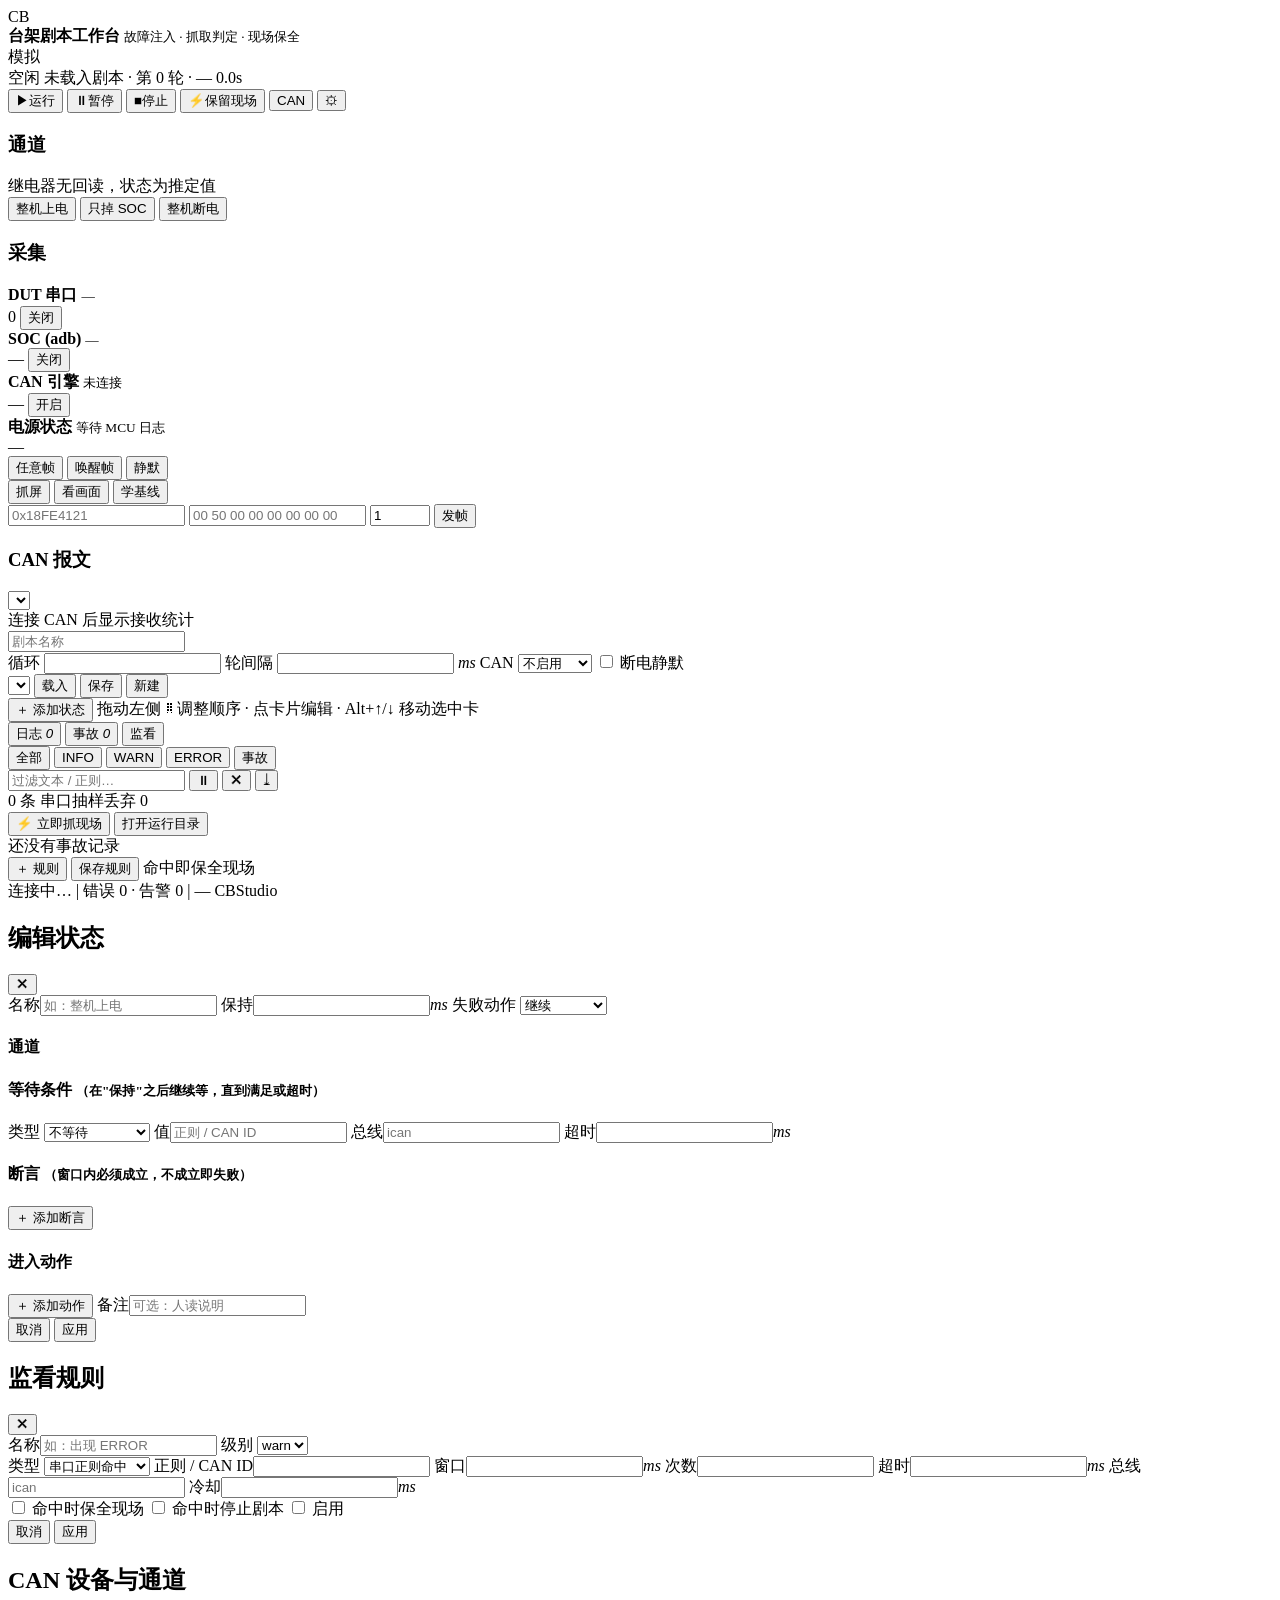
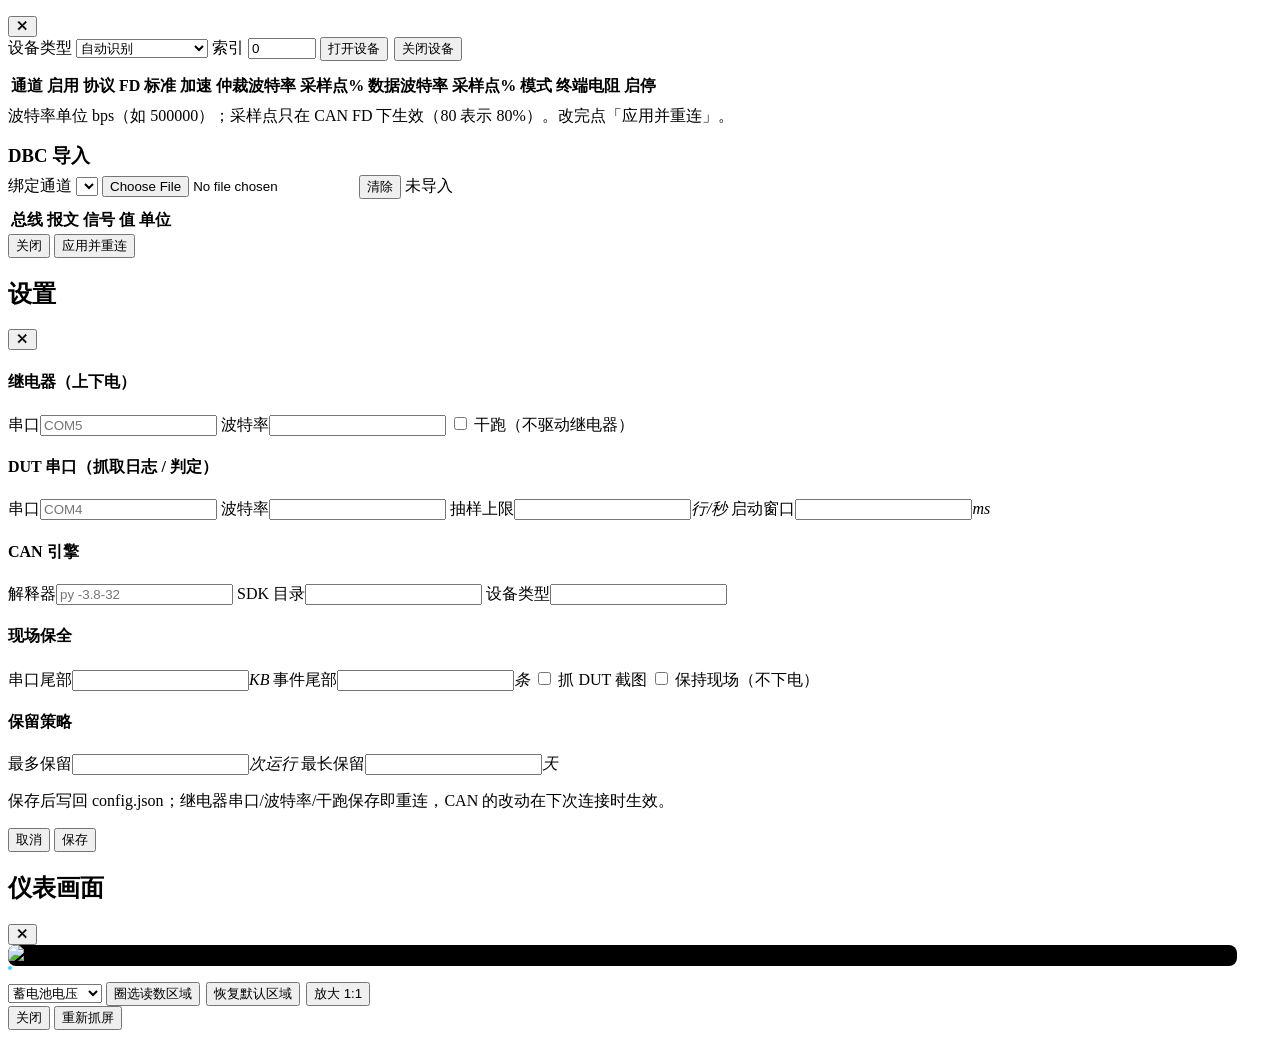
==== commit 2497c906: "fix(ui): 移植设置页串口修复——下拉选口、保存即重连 - 设置面板打开期间不再被快照回填覆盖输入（原来每 ~1s fillSettings() 一次，   正在输入的端口会被服务端旧值顶掉，表" ====
--- a/web/index.html
+++ b/web/index.html
@@ -413,16 +413,17 @@
       <button class="btn ghost" data-close="settingsModal">✕</button>
     </div>
     <div class="modal-body settings">
+      <datalist id="portOptions"></datalist>
       <h4>继电器（上下电）</h4>
       <div class="form-row">
-        <label class="field"><span>串口</span><input id="setRelayPort" placeholder="COM5"></label>
+        <label class="field"><span>串口</span><input id="setRelayPort" list="portOptions" placeholder="COM5"></label>
         <label class="field"><span>波特率</span><input type="number" id="setRelayBaud"></label>
         <label class="check"><input type="checkbox" id="setRelayDry"> 干跑（不驱动继电器）</label>
       </div>
 
       <h4>DUT 串口（抓取日志 / 判定）</h4>
       <div class="form-row">
-        <label class="field"><span>串口</span><input id="setSerialPort" placeholder="COM4"></label>
+        <label class="field"><span>串口</span><input id="setSerialPort" list="portOptions" placeholder="COM4"></label>
         <label class="field"><span>波特率</span><input type="number" id="setSerialBaud"></label>
         <label class="field"><span>抽样上限</span><input type="number" id="setSerialRate"><em>行/秒</em></label>
         <label class="field" title="上电/上 IG 后 DUT 启动期间，不把「没 adb / 没日志」判成事故">
@@ -451,7 +452,7 @@
         <label class="field"><span>最多保留</span><input type="number" id="setRetRuns"><em>次运行</em></label>
         <label class="field"><span>最长保留</span><input type="number" id="setRetDays"><em>天</em></label>
       </div>
-      <p class="hint">保存后写回 <span class="mono">config.json</span>；串口/CAN 的改动在下次重连或重启后生效。</p>
+      <p class="hint">保存后写回 <span class="mono">config.json</span>；继电器串口/波特率/干跑保存即重连，CAN 的改动在下次连接时生效。</p>
     </div>
     <div class="modal-foot">
       <button class="btn" data-close="settingsModal">取消</button>
